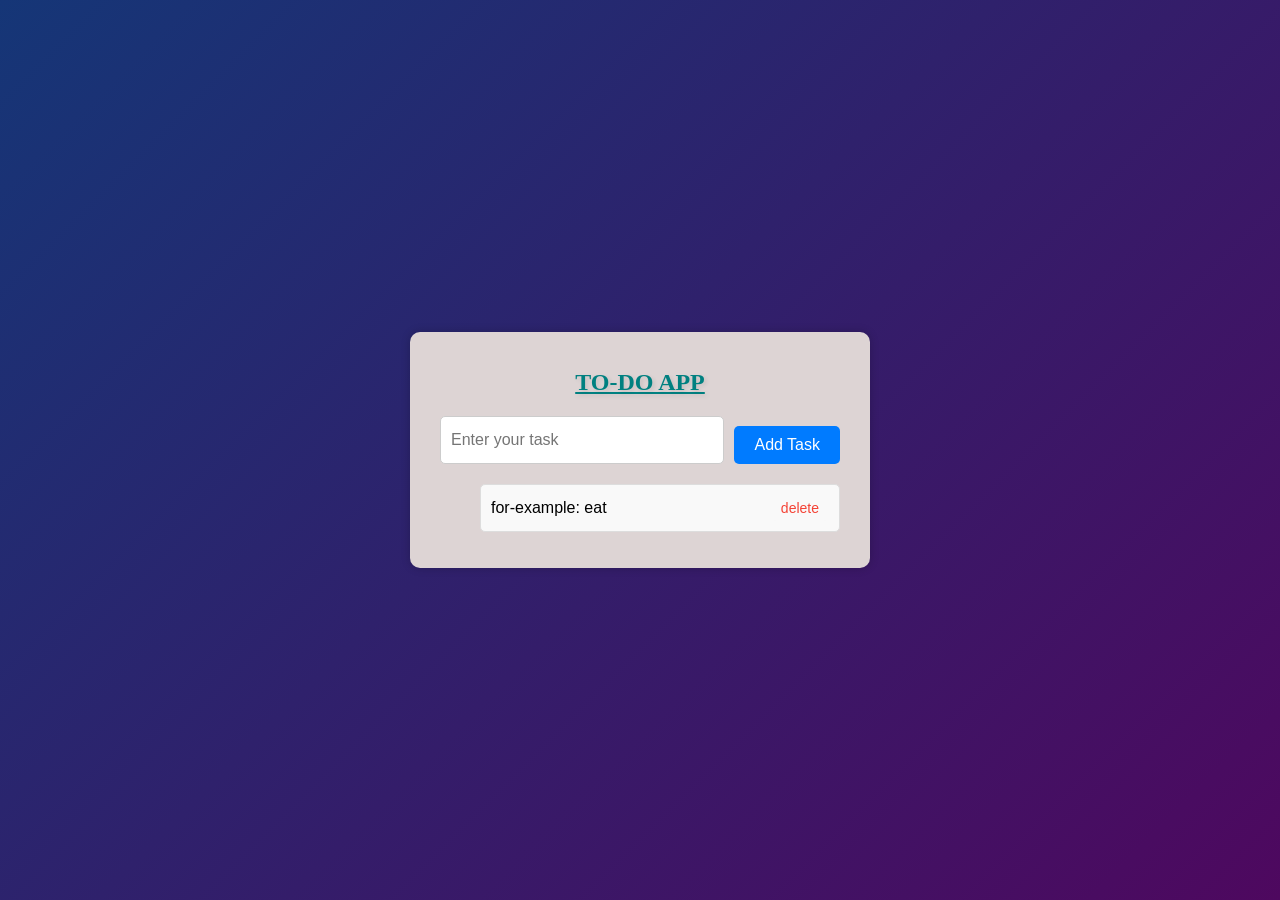
==== index.html @ 8a3fc0d6 "add files" ====
<!DOCTYPE html>
<html lang="en">
<head>
    <meta charset="UTF-8">
    <meta name="viewport" content="width=device-width, initial-scale=1.0">
    <title>TO-DO App</title>
    <link rel="stylesheet" href="style.css">
</head>
<body>
    <div class="container">
    <h1>TO-DO APP</h1>
    <div class="input-container">
 <input  class="task-input" placeholder="Enter your task" type="text" />
 <button class="add-task" >Add Task</button>
 </div>
 <ul class="task-list" >
   
   <li class="task-item"> <For-example>for-example: eat</For-example><button class="delete">delete</button></li> 
    <!-- Tasks will be added dynamically here -->
 </ul> 
 </div>

 <script src="app.js"></script>
</body>
</html>
---- style.css ----
body {
 font-family: "Arial";
 margin: 0;
 padding: 0;
 background: linear-gradient(135deg, #153677, #4e085f);
 display: flex;
 justify-content: center;
 align-items: center;
 height: 100vh;
    
}

.container {
 text-align: center;
  background-color: #ddd4d4; 
 padding: 20px 30px;
 border-radius: 10px;
box-shadow: 0 0 10px rgba(5, 5, 5, 0.2);
max-width: 400px;
 width: 100%;
}

h1 {
font-size: 24px;
 margin-bottom: 20px;
gap: 10px;
display: flex;
justify-content: center;
align-items: center;
color: teal;
 text-shadow: 2px 2px 4px rgba(0, 0, 0, 0.1);
 text-decoration: underline;
 font-family: cursive;
 
}
.input-container {
display: flex;
 gap: 10px;
margin-bottom: 20px;
}
.task-input {
padding: 10px;
border-radius: 5px;
border: 1px solid #ccc;
font-size: 16px;
flex: 1;
transition: all 0.3s ease;
outline: none;
}
.add-task {
 font-size: 16px;
 background-color: #007bFF;
 color: #fff;
 border: none;
 border-radius: 5px;
 padding: 10px 20px;
 cursor: pointer;
 margin-top: 10px;
 transition: background 0.3s ease;
}

.add-task:hover {
background-color: #0056b3;
}
.task-list  {
list-style: none;
}
.task-item {
display: flex;
justify-content: space-between;
align-items: center;
 margin-bottom: 10px;
padding: 10px;
border: 1px solid #ddd;
border-radius: 5px;
 background: #f9f9f9;
 font-size: 1rem;
}

.delete {
 background-color: #f9f9f9;
 color: #f44336;
 border: none;
 border-radius: 5px;
 padding: 5px 10px;
font-size: 14px;
 cursor: pointer;
 transition: background 0.3s ease;
}

.delete:hover {
 background-color: #a71d2a;
}
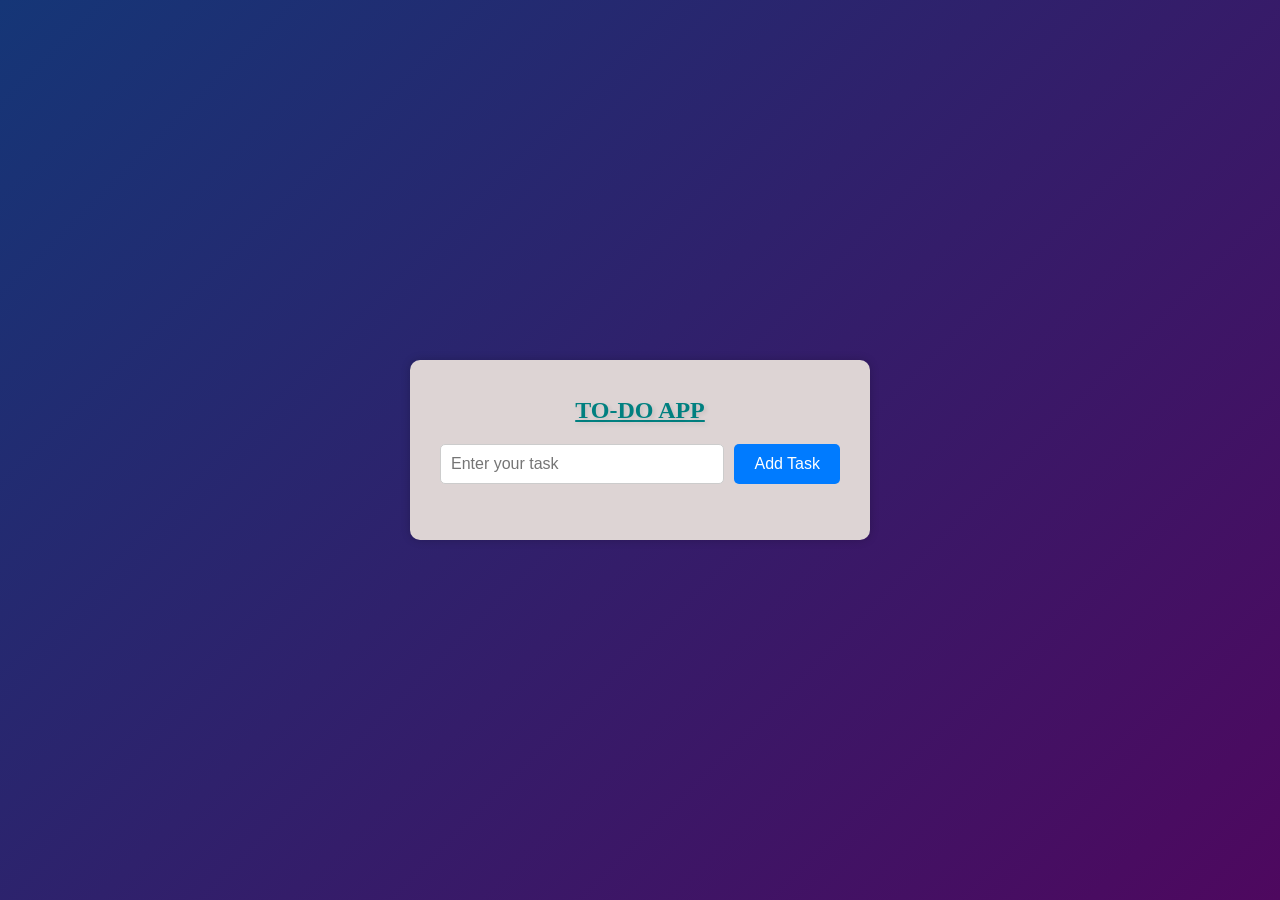
==== commit 6e0110f7: "redesign to do list" ====
--- a/index.html
+++ b/index.html
@@ -5,21 +5,19 @@
     <meta name="viewport" content="width=device-width, initial-scale=1.0">
     <title>TO-DO App</title>
     <link rel="stylesheet" href="style.css">
+    <link rel="stylesheet" href="https://cdnjs.cloudflare.com/ajax/libs/font-awesome/6.0.0-beta3/css/all.min.css">
 </head>
 <body>
     <div class="container">
-    <h1>TO-DO APP</h1>
-    <div class="input-container">
- <input  class="task-input" placeholder="Enter your task" type="text" />
- <button class="add-task" >Add Task</button>
- </div>
- <ul class="task-list" >
-   
-   <li class="task-item"> <For-example>for-example: eat</For-example><button class="delete">delete</button></li> 
-    <!-- Tasks will be added dynamically here -->
- </ul> 
- </div>
-
- <script src="app.js"></script>
+        <h1>TO-DO APP</h1>
+        <div class="input-container">
+            <input class="task-input" placeholder="Enter your task" type="text" />
+            <button class="add-task">Add Task</button>
+        </div>
+        <ul class="task-list">
+            <!-- Tasks will be dynamically added here -->
+        </ul>
+    </div>
+    <script src="app.js"></script>
 </body>
 </html>
--- a/style.css
+++ b/style.css
@@ -21,31 +21,27 @@
 }
 
 h1 {
-font-size: 24px;
- margin-bottom: 20px;
-gap: 10px;
-display: flex;
-justify-content: center;
-align-items: center;
-color: teal;
- text-shadow: 2px 2px 4px rgba(0, 0, 0, 0.1);
- text-decoration: underline;
- font-family: cursive;
- 
+    font-size: 24px;
+    margin-bottom: 20px;
+    color: teal;
+    text-shadow: 2px 2px 4px rgba(0, 0, 0, 0.1);
+    text-decoration: underline;
+    font-family: cursive;
 }
+
 .input-container {
 display: flex;
  gap: 10px;
 margin-bottom: 20px;
 }
 .task-input {
-padding: 10px;
-border-radius: 5px;
-border: 1px solid #ccc;
-font-size: 16px;
-flex: 1;
-transition: all 0.3s ease;
-outline: none;
+    padding: 10px;
+    border-radius: 5px;
+    border: 1px solid #ccc;
+    font-size: 16px;
+    flex: 1;
+    transition: all 0.3s ease;
+    outline: none;
 }
 .add-task {
  font-size: 16px;
@@ -55,39 +51,93 @@
  border-radius: 5px;
  padding: 10px 20px;
  cursor: pointer;
- margin-top: 10px;
  transition: background 0.3s ease;
 }
 
 .add-task:hover {
-background-color: #0056b3;
-}
-.task-list  {
-list-style: none;
-}
-.task-item {
-display: flex;
-justify-content: space-between;
-align-items: center;
- margin-bottom: 10px;
-padding: 10px;
-border: 1px solid #ddd;
-border-radius: 5px;
- background: #f9f9f9;
- font-size: 1rem;
+    background-color: #0056b3;
 }
 
-.delete {
- background-color: #f9f9f9;
- color: #f44336;
- border: none;
- border-radius: 5px;
- padding: 5px 10px;
-font-size: 14px;
- cursor: pointer;
- transition: background 0.3s ease;
+.task-list {
+    list-style: none;
+    max-height: 200px;
+    overflow-y: auto;
+    padding: 0;
 }
 
-.delete:hover {
- background-color: #a71d2a;
+.task-item {
+    display: flex;
+    justify-content: space-between;
+    align-items: center;
+    margin-bottom: 10px;
+    padding: 10px;
+    border: 1px solid #ddd;
+    border-radius: 5px;
+    background: #f9f9f9;
+    font-size: 1rem;
+    transition: background 0.3s ease;
+}
+
+.task-item.completed .task-text {
+    text-decoration: line-through;
+    opacity: 0.7;
+    background-color: #d3ffd3;
+}
+.task-item:hover {
+    background-color: #f0f8ff;
+    transform: translate(-2px);
+    box-shadow: 0 0 5px rgba(0, 0, 0, 0.1);
+    transition: all 0.3s ease;
+}
+
+.task-item.completed:hover {
+    background-color: #d0f0d0
+}
+.delete-icon {
+    font-size: 18px;
+    color: #f44336;
+    cursor: pointer;
+    transition: color 0.3s ease;
+    border: none;
+    background: none;
+}
+
+.delete-icon:hover {
+    color: #a71d2a;
+}
+
+.checkbox-container {
+    position: relative;
+}
+
+.checkbox-container input[type="checkbox"] {
+    position: absolute;
+    opacity: 0;
+}
+
+.checkbox-container {
+    width: 40px;
+    height: 50px;
+    border-radius: 50%;
+    border: 2px solid #007bff;
+    display: flex;
+    justify-content: center;
+    align-items: center;
+    background-color: #fff;
+    cursor: pointer;
+    transition: all 0.3s ease;
+}
+
+.checkbox-container.checked {
+    background-color: #007bff;
+}
+
+.checkbox-container.checked::after {
+    content: '\2713';
+    color: white;
+    font-size: 18px;
+}
+
+.checkbox-container:hover {
+    border-color: #0056b3;
 }
